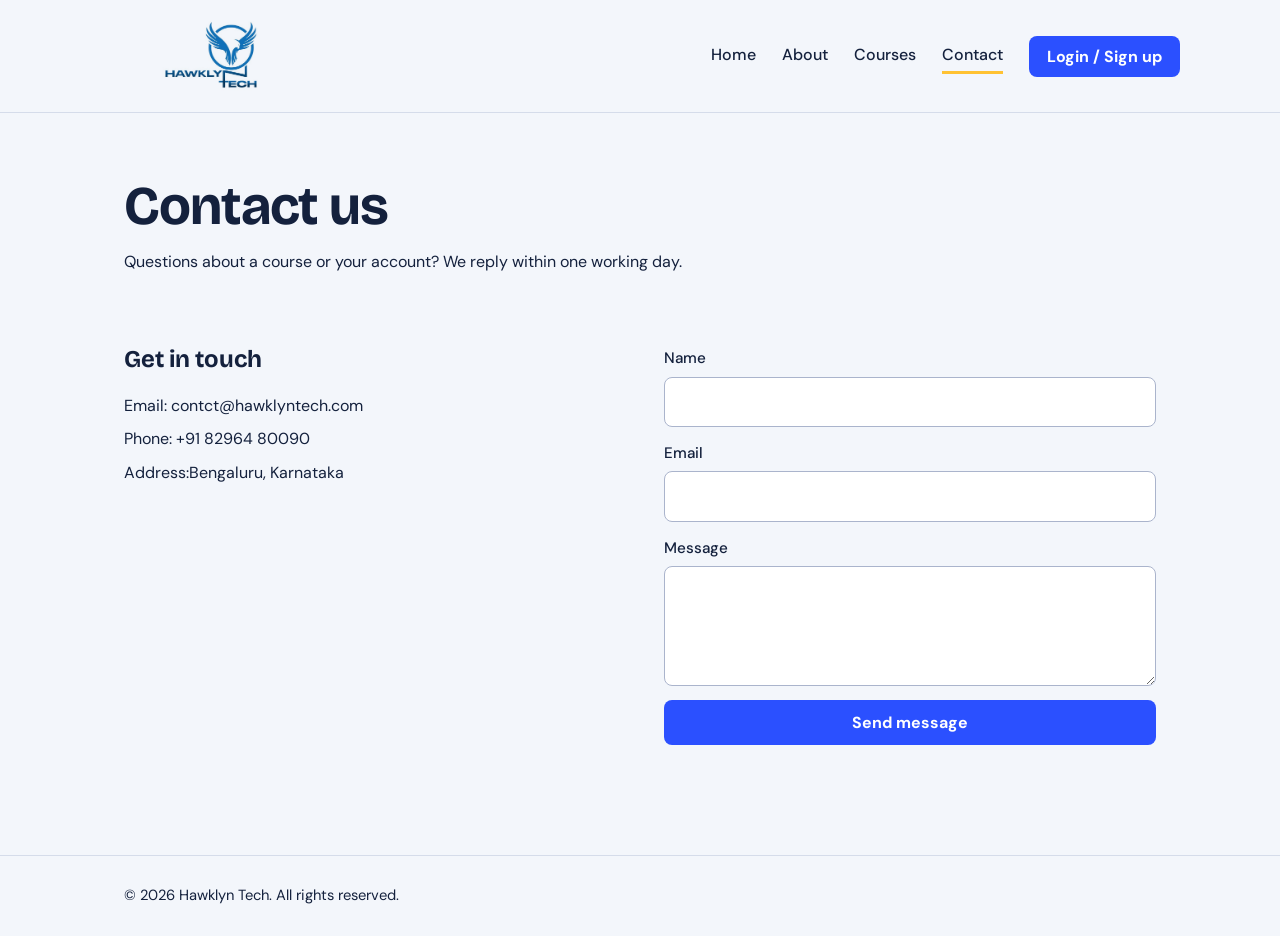
==== contact.html @ b37e8898 "new website" ====
<!DOCTYPE html>
<html lang="en"><head><meta charset="UTF-8"><meta name="viewport" content="width=device-width, initial-scale=1">
<title>Contact – Hawklyn Tech</title>
<link rel="preconnect" href="https://fonts.googleapis.com">
<link href="https://fonts.googleapis.com/css2?family=Bricolage+Grotesque:wght@500;700;800&family=DM+Sans:wght@400;500;700&display=swap" rel="stylesheet">
<link rel="stylesheet" href="styles.css"></head><body>
<header><div class="wrap bar"><a class="logo" href="index.html"><img src="./images/HT logo.jpeg" alt="Hawklyn Tech"></a>
<nav aria-label="Main"><a href="index.html">Home</a><a href="about.html">About</a><a href="courses.html">Courses</a><a href="contact.html" aria-current="page">Contact</a><a class="btn" href="login.html">Login / Sign up</a></nav></div></header>
<main><div class="page-head"><div class="wrap"><h1>Contact us</h1><p class="lead">Questions about a course or your account? We reply within one working day.</p></div></div>
<section><div class="wrap cols contact"><div><h2 style="font-family:var(--head)">Get in touch</h2>
<ul><li>Email: contct@hawklyntech.com</li><li>Phone: +91 82964 80090</li><li>Address:Bengaluru, Karnataka</li></ul></div>
<form id="contactForm" novalidate><label>Name <input name="name" required autocomplete="name"></label>
<label>Email <input name="email" type="email" required autocomplete="email"></label>
<label>Message <textarea name="message" required></textarea></label>
<button class="btn" type="submit">Send message</button><p class="msg" role="status"></p></form></div></section></main>
<footer><div class="wrap">© 2026 Hawklyn Tech. All rights reserved.</div></footer>
<script src="script.js"></script></body></html>
---- styles.css ----
:root{--ink:#14213d;--paper:#f3f6fb;--blue:#2b50ff;--sun:#ffc233;--line:#d5dcea;--white:#fff;
--head:'Bricolage Grotesque','Trebuchet MS',sans-serif;--body:'DM Sans',Arial,sans-serif}
*{box-sizing:border-box;margin:0;padding:0}
html{scroll-behavior:smooth}
body{font-family:var(--body);color:var(--ink);background:var(--paper);line-height:1.6}
a{color:inherit}
:focus-visible{outline:3px solid var(--blue);outline-offset:3px}
.wrap{max-width:1080px;margin:0 auto;padding:0 24px}
h1,h2,h3{font-family:var(--head);line-height:1.1}
header{position:sticky;top:0;z-index:10;background:var(--paper);border-bottom:1px solid var(--line)}
.bar{display:flex;align-items:center;justify-content:space-between;min-height:110px;padding:8px 0;gap:24px}
.logo{font-family:var(--head);font-weight:800;font-size:1.4rem;text-decoration:none}
.logo span{color:var(--blue)}
nav{display:flex;align-items:center;gap:26px}
nav a{text-decoration:none;font-weight:500;padding:4px 0;border-bottom:3px solid transparent}
nav a:hover{color:var(--blue)}
nav a[aria-current="page"]{border-bottom-color:var(--sun)}
.btn{display:inline-block;border:0;cursor:pointer;font:700 1rem var(--body);padding:12px 22px;border-radius:8px;background:var(--blue);color:var(--white);text-decoration:none}
.btn:hover{background:#1a3be0}
nav a.btn{border-bottom:0;padding:10px 18px}
nav a.btn[aria-current="page"]{background:var(--ink)}
.btn.alt{background:var(--sun);color:var(--ink)}
.btn.alt:hover{background:#f5b400}
.btn.ghost{background:transparent;color:var(--ink);border:2px solid var(--ink)}
.btn.ghost:hover{background:var(--ink);color:var(--white)}
.hero{padding:88px 0 72px}
.hero .wrap{display:grid;grid-template-columns:1.3fr 1fr;gap:48px;align-items:center}
.hero h1{font-size:clamp(2.6rem,6vw,4.4rem);font-weight:800;letter-spacing:-.03em}
.hero p{font-size:1.15rem;max-width:46ch;margin:22px 0 32px}
.actions{display:flex;gap:12px;flex-wrap:wrap}
.stack{position:relative;height:300px}
.stack div{position:absolute;width:78%;padding:22px;border-radius:14px;font-family:var(--head);font-weight:700;font-size:1.25rem;border:2px solid var(--ink)}
.stack small{display:block;font:400 .9rem var(--body);margin-top:4px}
.stack .a{background:var(--sun);top:0;left:0}
.stack .b{background:var(--white);top:90px;left:11%}
.stack .c{background:var(--blue);color:var(--white);top:180px;left:22%}
.page-head{padding:64px 0 24px}
.page-head h1{font-size:clamp(2.2rem,5vw,3.4rem);letter-spacing:-.02em;margin-bottom:12px}
.lead{max-width:56ch}
section{padding:48px 0 72px}
.grid{display:grid;grid-template-columns:repeat(auto-fit,minmax(240px,1fr));gap:20px}
.card{background:var(--white);border:1px solid var(--line);border-radius:12px;padding:24px;display:flex;flex-direction:column;gap:10px}
.card .tag{align-self:flex-start;font-size:.85rem;font-weight:700;background:var(--paper);padding:2px 10px;border-radius:99px}
.card h3{font-size:1.3rem}
.card .meta{font-size:.92rem;color:#4b587a;margin-top:auto}
.card .row{display:flex;justify-content:space-between;align-items:center;font-weight:700}
.dark{background:var(--ink);color:var(--white)}
.cols{display:grid;grid-template-columns:1fr 1fr;gap:48px}
.cols p+p{margin-top:14px}
.facts{display:grid;grid-template-columns:1fr 1fr;gap:24px;align-content:start}
.facts b{display:block;font:800 2.4rem var(--head);color:var(--sun)}
.contact ul{list-style:none;margin-top:20px;display:grid;gap:8px}
form{display:grid;gap:14px}
label{font-weight:500;font-size:.95rem;display:grid;gap:6px}
input,textarea{font:inherit;padding:12px 14px;border:1px solid #aab4cc;border-radius:8px;background:var(--white);color:var(--ink)}
textarea{min-height:120px;resize:vertical}
.msg{font-weight:500;min-height:1.5em}
.msg.ok{color:#0a7a3d}
.auth{max-width:420px;margin:0 auto;background:var(--white);border:2px solid var(--ink);border-radius:14px;padding:28px}
.tabs{display:flex;gap:8px;margin-bottom:20px}
.tabs button{flex:1;padding:10px;border:2px solid var(--ink);background:transparent;font:700 1rem var(--body);border-radius:8px;cursor:pointer;color:var(--ink)}
.tabs button[aria-selected="true"]{background:var(--ink);color:var(--white)}
[hidden]{display:none!important}
footer{padding:28px 0;border-top:1px solid var(--line);font-size:.92rem}
@media (max-width:760px){
.hero .wrap,.cols{grid-template-columns:1fr}
.stack{display:none}
nav{gap:14px;font-size:.92rem}
.bar{height:auto;padding:12px 0;flex-wrap:wrap}
}
.logo{flex-shrink:0}
.logo img{display:block;height:96px;width:auto;max-width:420px;mix-blend-mode:multiply}
@media (max-width:760px){.logo img{height:64px;max-width:100%}}
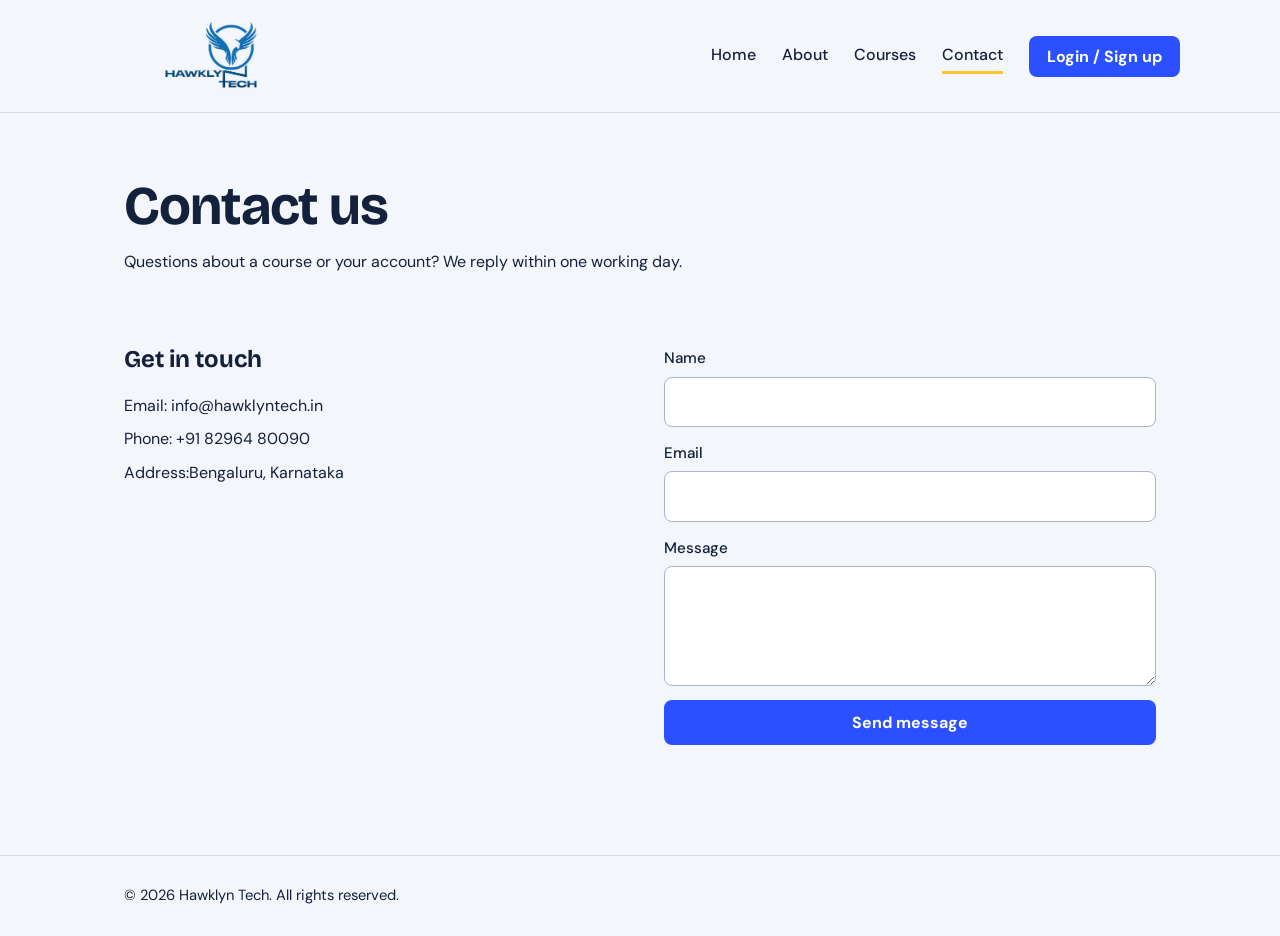
==== commit f4972118: "added courses" ====
--- a/contact.html
+++ b/contact.html
@@ -8,7 +8,7 @@
 <nav aria-label="Main"><a href="index.html">Home</a><a href="about.html">About</a><a href="courses.html">Courses</a><a href="contact.html" aria-current="page">Contact</a><a class="btn" href="login.html">Login / Sign up</a></nav></div></header>
 <main><div class="page-head"><div class="wrap"><h1>Contact us</h1><p class="lead">Questions about a course or your account? We reply within one working day.</p></div></div>
 <section><div class="wrap cols contact"><div><h2 style="font-family:var(--head)">Get in touch</h2>
-<ul><li>Email: contct@hawklyntech.com</li><li>Phone: +91 82964 80090</li><li>Address:Bengaluru, Karnataka</li></ul></div>
+<ul><li>Email: info@hawklyntech.in</li><li>Phone: +91 82964 80090</li><li>Address:Bengaluru, Karnataka</li></ul></div>
 <form id="contactForm" novalidate><label>Name <input name="name" required autocomplete="name"></label>
 <label>Email <input name="email" type="email" required autocomplete="email"></label>
 <label>Message <textarea name="message" required></textarea></label>
